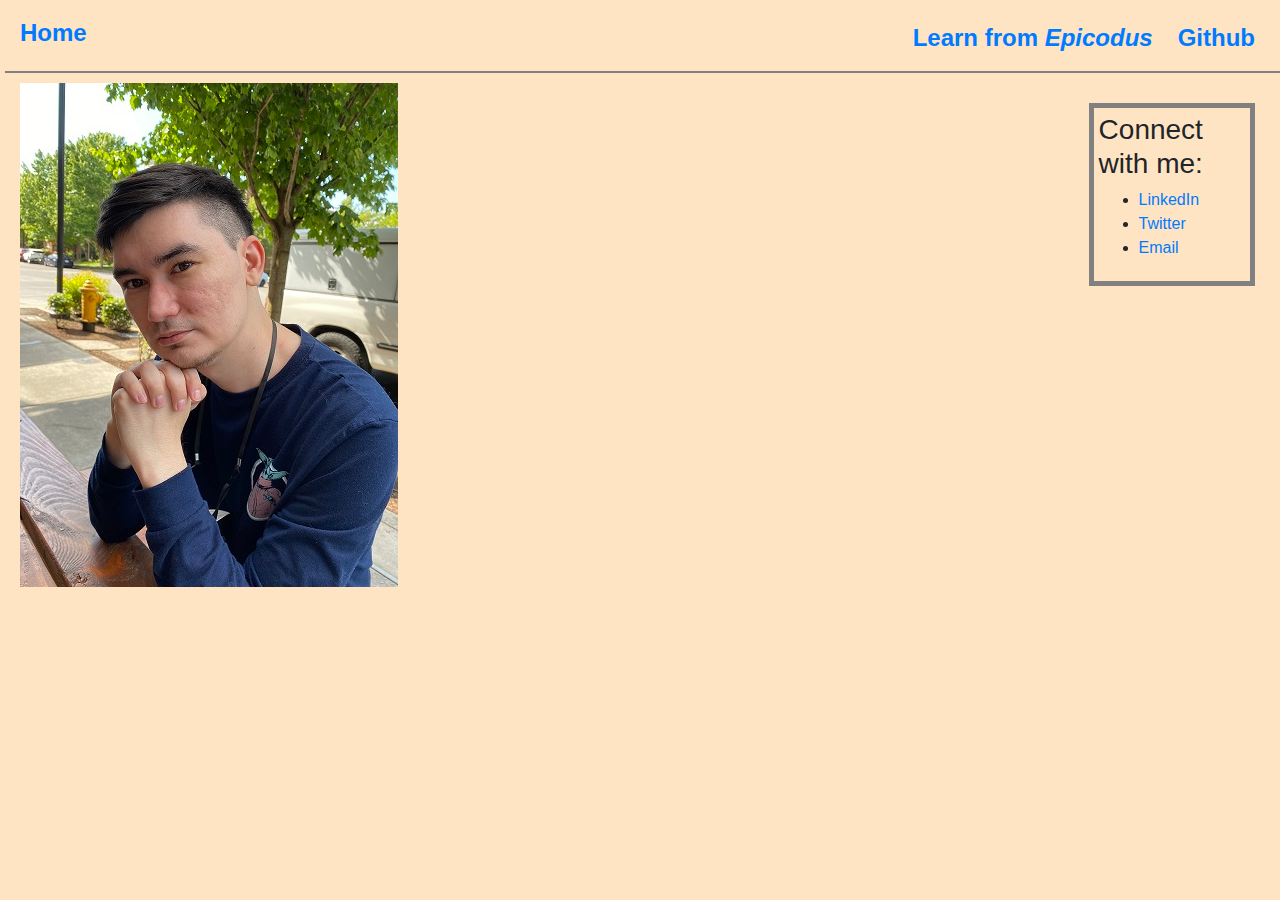
==== index.html @ a0d23c23 "add contact info, home img" ====
<!DOCTYPE html>
<html lang="en-US">
<head>
  <link rel="stylesheet" href="css/bootstrap.css">
  <link rel="stylesheet" href="css/styles.css">
  <title>Brandon Eads</title>
</head>
<body>
  <div class="top-line left">
    <strong><a href="index.html">Home</a></strong>
    <strong class="right"><a href="https://github.com/beads89/" target="_blank">Github</a></strong>
    <strong class="right"><a href="https://www.learnhowtoprogram.com" target="_blank">Learn from <em>Epicodus</em></a></strong>
  </div>
  <img class="left" src="img/self2.JPG" alt="Brandon outside with no glasses">
  <div class="contact">
    <h3>Connect with me:</h3>
    <ul>
      <li><a href="https://www.linkedin.com/in/brandoneads/" target="_blank">LinkedIn</a></li>
      <li><a href="https://www.example.com/" target="_blank">Twitter</a></li>
      <li><a href="mailto:brandon181989@hotmail.com">Email</a></li>
    </ul>
  </div>
</body>
</html>
---- css/styles.css ----
.top-line {
  width: 100%;
  border-spacing: 15px;
  border-bottom: solid grey;
  border-bottom-width: 2px;
  box-sizing: border-box;
  padding: 10px;
  margin: 10px;
}

.left {
  float: left;
  display: block;
  border-spacing: 10px;
  margin: 5px;
  font-size: x-large;
  padding-left: 15px;
}

.right {
  float: right;
  border-spacing: 10px;
  margin: 5px;
  padding-right: 15px;
}

body {
  background-color: bisque;
}

.contact {
  float: right;
  width: 13%;
  padding: 5px;
  border: solid grey;
  border-width: 5px;
  border-spacing: 5px;
  margin: 25px;
  box-sizing: border-box;
}
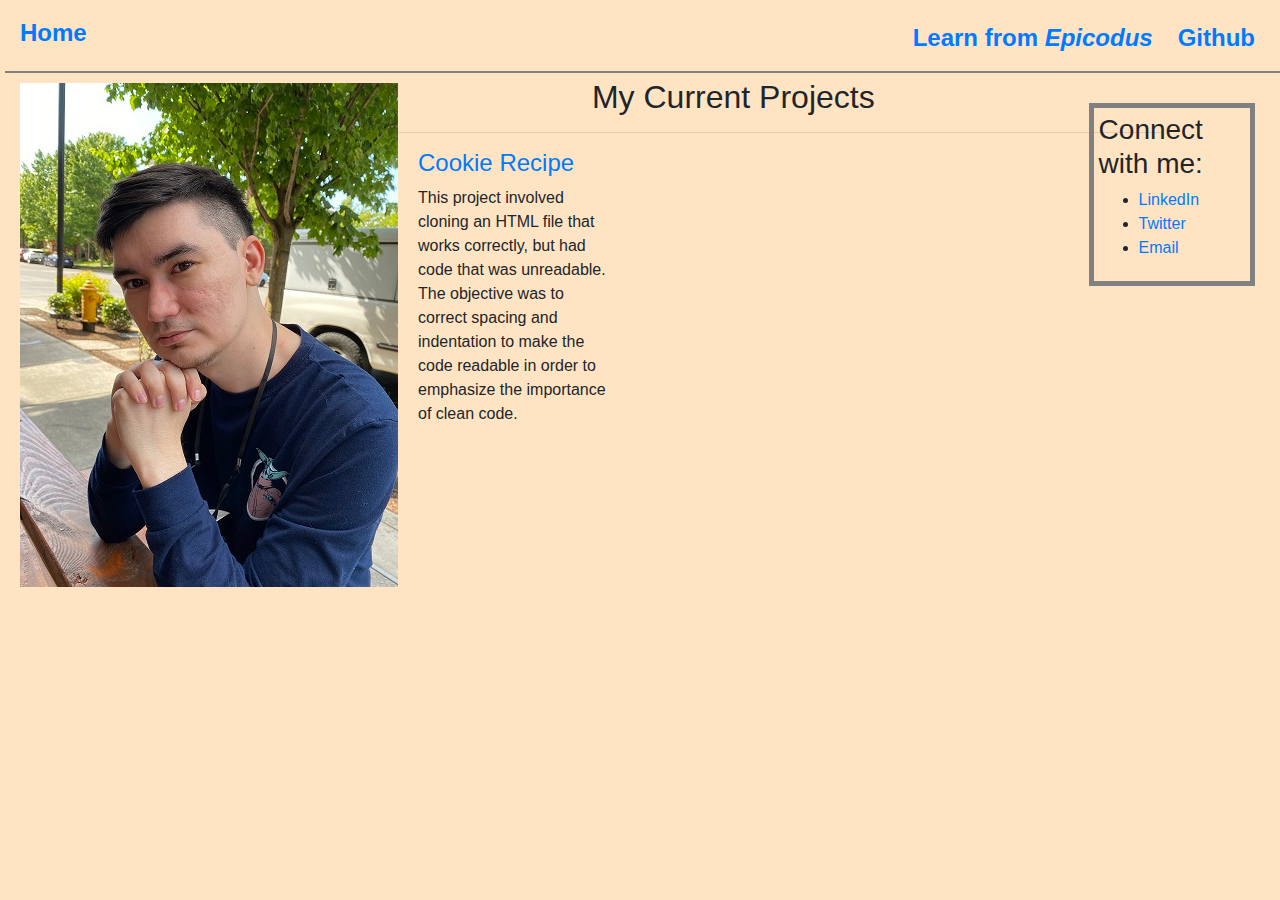
==== commit fcc522c5: "add jumbo and cookie-recipe column" ====
--- a/index.html
+++ b/index.html
@@ -20,6 +20,18 @@
       <li><a href="mailto:brandon181989@hotmail.com">Email</a></li>
     </ul>
   </div>
+  <div class="container">
+    <div class="jumbotron">
+      <h2 class="center">My Current Projects</h2>
+      <hr>
+      <div class="row">
+        <div class="col-4">
+          <h4><a href="https://github.com/beads89/cookie-recipe2" target="_blank">Cookie Recipe</a></h4>
+          <p>This project involved cloning an HTML file that works correctly, but had code that was unreadable. The objective was to correct spacing and indentation to make the code readable in order to emphasize the importance of clean code.</p>
+        </div>
+      </div>
+    </div>
+  </div>
 </body>
 </html>
 
--- a/css/styles.css
+++ b/css/styles.css
@@ -19,6 +19,7 @@
 
 .right {
   float: right;
+  display: block;
   border-spacing: 10px;
   margin: 5px;
   padding-right: 15px;
@@ -26,6 +27,10 @@
 
 body {
   background-color: bisque;
+}
+
+.jumbotron {
+  background-color: bisque !important;
 }
 
 .contact {
@@ -37,4 +42,8 @@
   border-spacing: 5px;
   margin: 25px;
   box-sizing: border-box;
+}
+
+.center {
+  text-align: center;
 }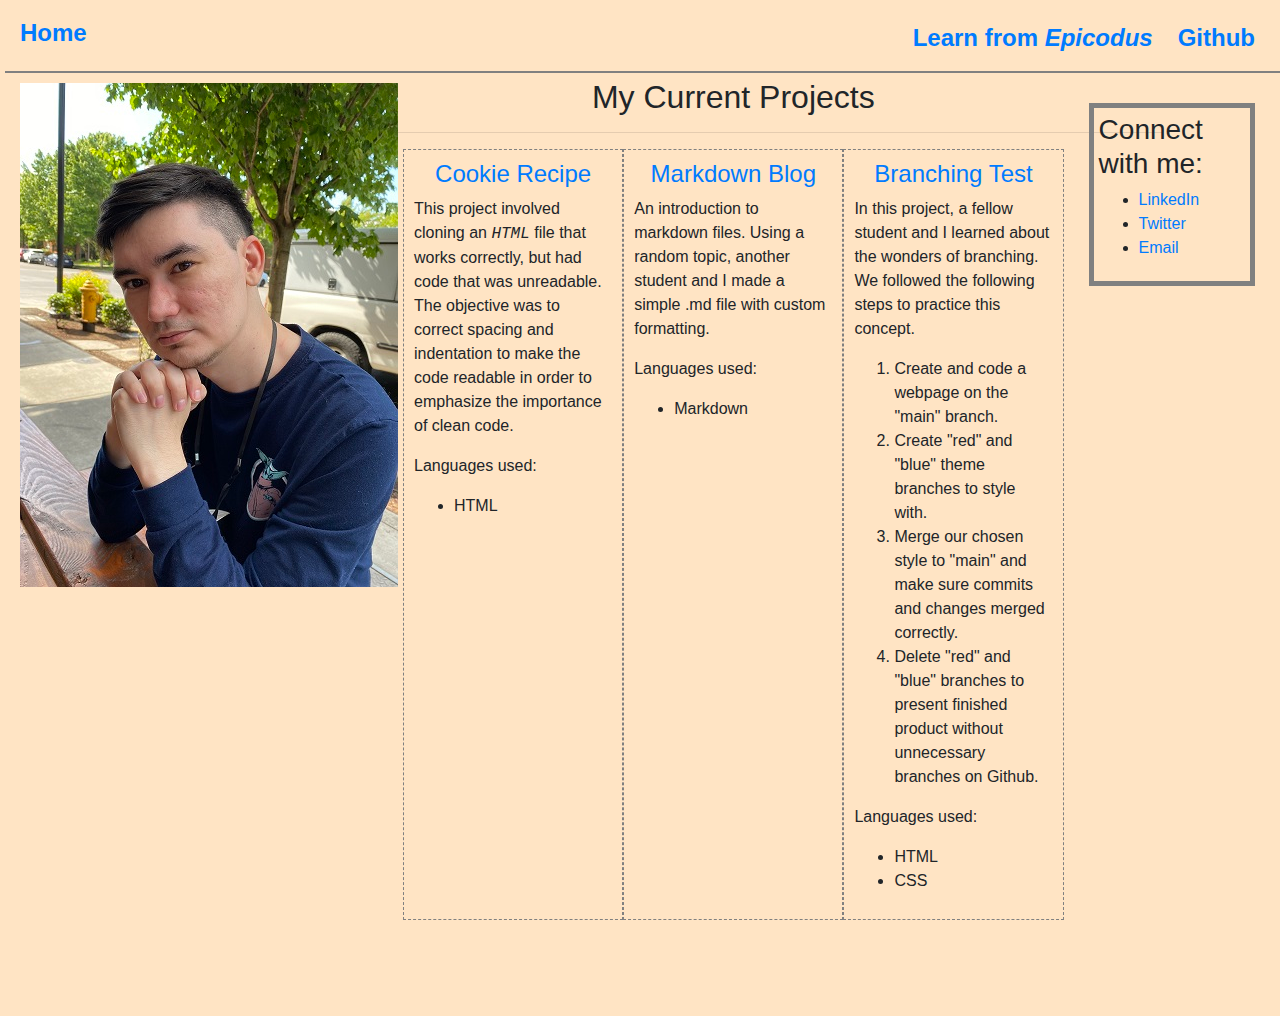
==== commit 3080d554: "add markdown and branching columns and borders" ====
--- a/index.html
+++ b/index.html
@@ -25,9 +25,36 @@
       <h2 class="center">My Current Projects</h2>
       <hr>
       <div class="row">
-        <div class="col-4">
-          <h4><a href="https://github.com/beads89/cookie-recipe2" target="_blank">Cookie Recipe</a></h4>
-          <p>This project involved cloning an HTML file that works correctly, but had code that was unreadable. The objective was to correct spacing and indentation to make the code readable in order to emphasize the importance of clean code.</p>
+        <div class="col-4 d-column">
+          <h4 class="center"><a href="https://github.com/beads89/cookie-recipe2" target="_blank">Cookie Recipe</a></h4>
+          <p>This project involved cloning an <span class="language">HTML</span> file that works correctly, but had code that was unreadable. The objective was to correct spacing and indentation to make the code readable in order to emphasize the importance of clean code.</p>
+          <p>Languages used:</p>
+          <ul>
+            <li>HTML</li>
+          </ul>
+        </div>
+        <div class="col-4 d-column">
+          <h4 class="center"><a href="https://github.com/beads89/markdown-blog" target="_blank">Markdown Blog</a></h4>
+          <p>An introduction to markdown files. Using a random topic, another student and I made a simple .md file with custom formatting.</p>
+          <p>Languages used:</p>
+          <ul>
+            <li>Markdown</li>
+          </ul>
+        </div>
+        <div class="col-4 d-column">
+          <h4 class="center"><a href="https://github.com/beads89/branching-test" target="_blank">Branching Test</a></h4>
+          <p>In this project, a fellow student and I learned about the wonders of branching. We followed the following steps to practice this concept.</p>
+          <ol>
+            <li>Create and code a webpage on the "main" branch.</li>
+            <li>Create "red" and "blue" theme branches to style with.</li>
+            <li>Merge our chosen style to "main" and make sure commits and changes merged correctly.</li>
+            <li>Delete "red" and "blue" branches to present finished product without unnecessary branches on Github.</li>
+          </ol>
+          <p>Languages used:</p>
+          <ul>
+            <li>HTML</li>
+            <li>CSS</li>
+          </ul>
         </div>
       </div>
     </div>
--- a/css/styles.css
+++ b/css/styles.css
@@ -46,4 +46,15 @@
 
 .center {
   text-align: center;
+}
+
+.col-4 {
+  padding: 10px;
+  border: dashed grey;
+  border-width: 1px;
+}
+
+.language {
+  font-style: italic;
+  font-family: courier;
 }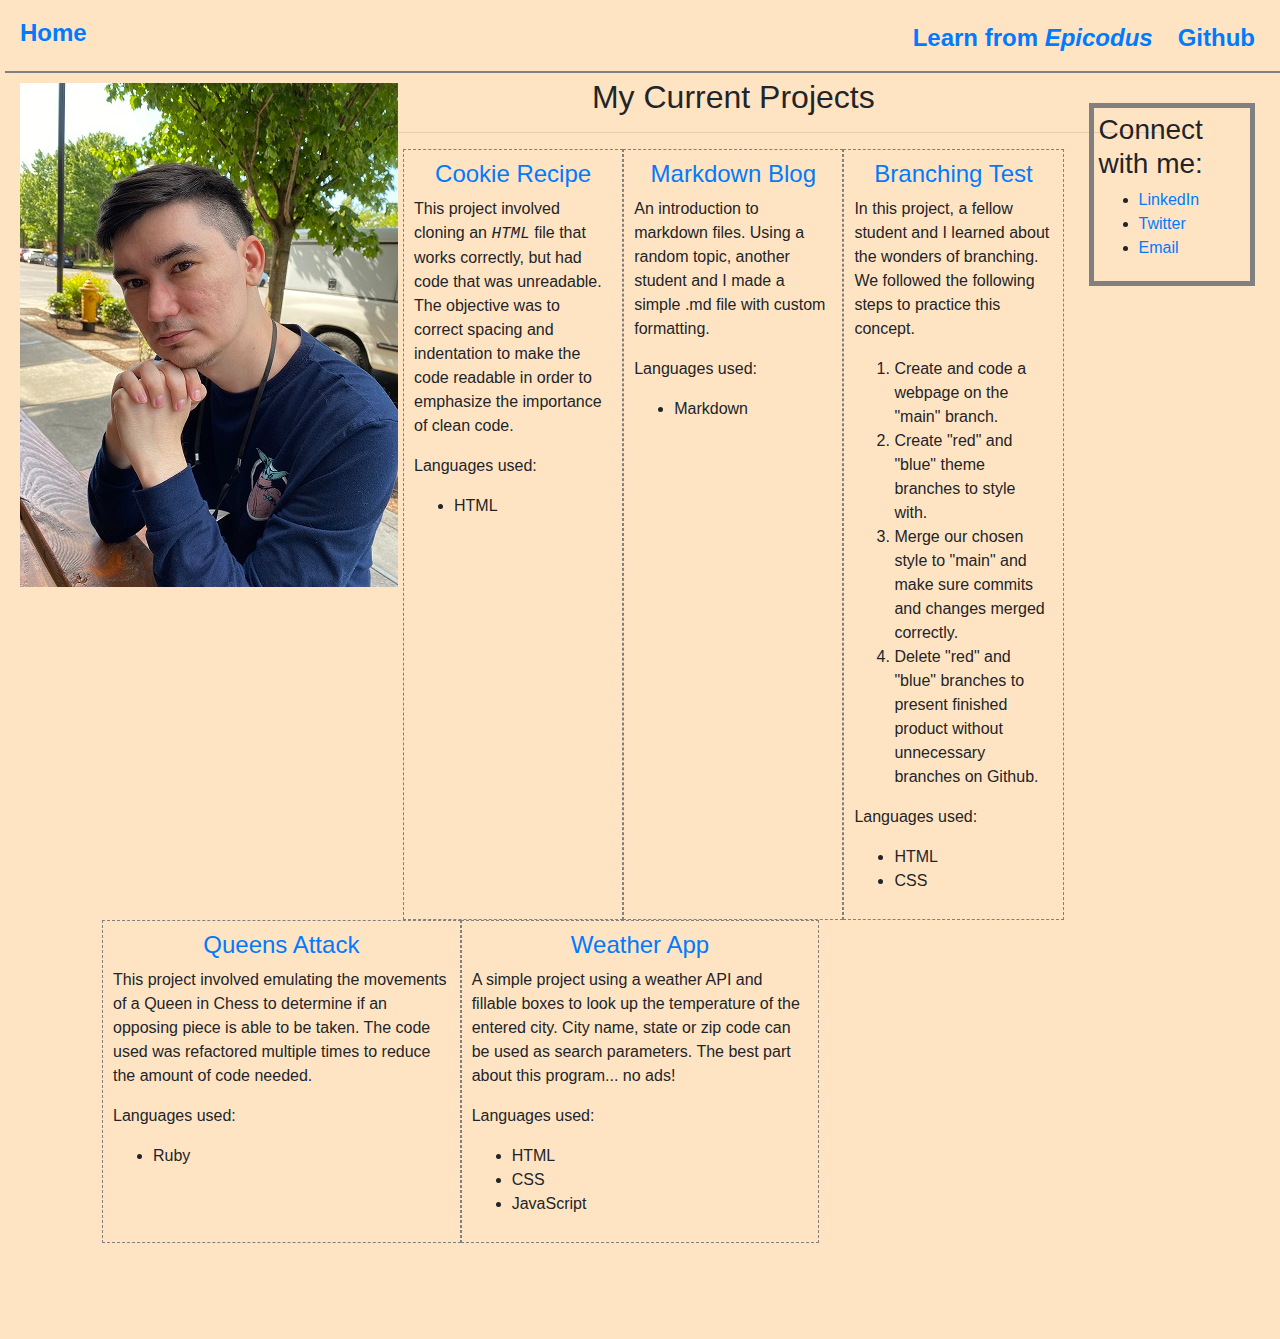
==== commit 7614bc5e: "add queens attack and weather app" ====
--- a/index.html
+++ b/index.html
@@ -57,6 +57,26 @@
           </ul>
         </div>
       </div>
+      <div class="row">
+        <div class="col-4 d-column">
+          <h4 class="center"><a href="https://github.com/beads89/queens-attack" target="_blank">Queens Attack</a></h4>
+          <p>This project involved emulating the movements of a Queen in Chess to determine if an opposing piece is able to be taken. The code used was refactored multiple times to reduce the amount of code needed.</p>
+          <p>Languages used:</p>
+          <ul>
+            <li>Ruby</li>
+          </ul>
+        </div>
+        <div class="col-4 d-column">
+          <h4 class="center"><a href="https://github.com/beads89/weather-app" target="_blank">Weather App</a></h4>
+          <p>A simple project using a weather API and fillable boxes to look up the temperature of the entered city. City name, state or zip code can be used as search parameters. The best part about this program... no ads!</p>
+          <p>Languages used:</p>
+          <ul>
+            <li>HTML</li>
+            <li>CSS</li>
+            <li>JavaScript</li>
+          </ul>
+        </div>
+      </div>
     </div>
   </div>
 </body>
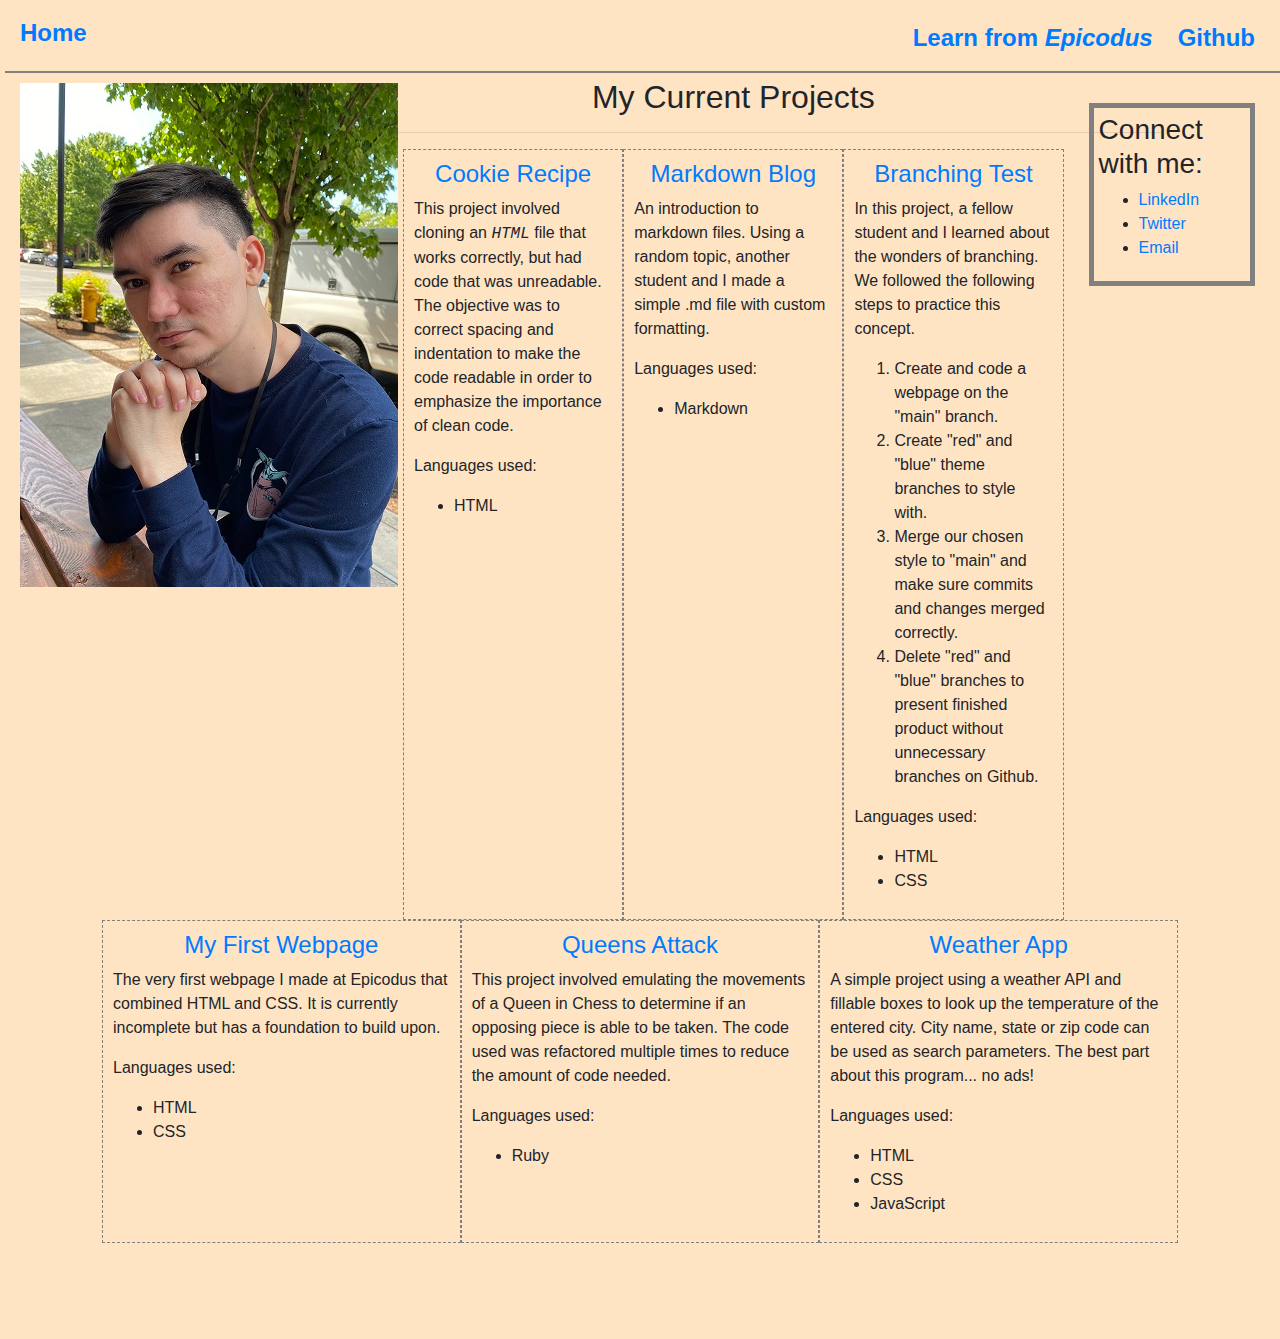
==== commit a8520ac7: "add my first webpage, reorder queens attack and weather app" ====
--- a/index.html
+++ b/index.html
@@ -59,6 +59,15 @@
       </div>
       <div class="row">
         <div class="col-4 d-column">
+          <h4 class="center"><a href="https://github.com/beads89/my-first-webpage" target="_blank">My First Webpage</a></h4>
+          <p>The very first webpage I made at Epicodus that combined HTML and CSS. It is currently incomplete but has a foundation to build upon.</p>
+          <p>Languages used:</p>
+          <ul>
+            <li>HTML</li>
+            <li>CSS</li>
+          </ul>
+        </div>
+        <div class="col-4 d-column">
           <h4 class="center"><a href="https://github.com/beads89/queens-attack" target="_blank">Queens Attack</a></h4>
           <p>This project involved emulating the movements of a Queen in Chess to determine if an opposing piece is able to be taken. The code used was refactored multiple times to reduce the amount of code needed.</p>
           <p>Languages used:</p>
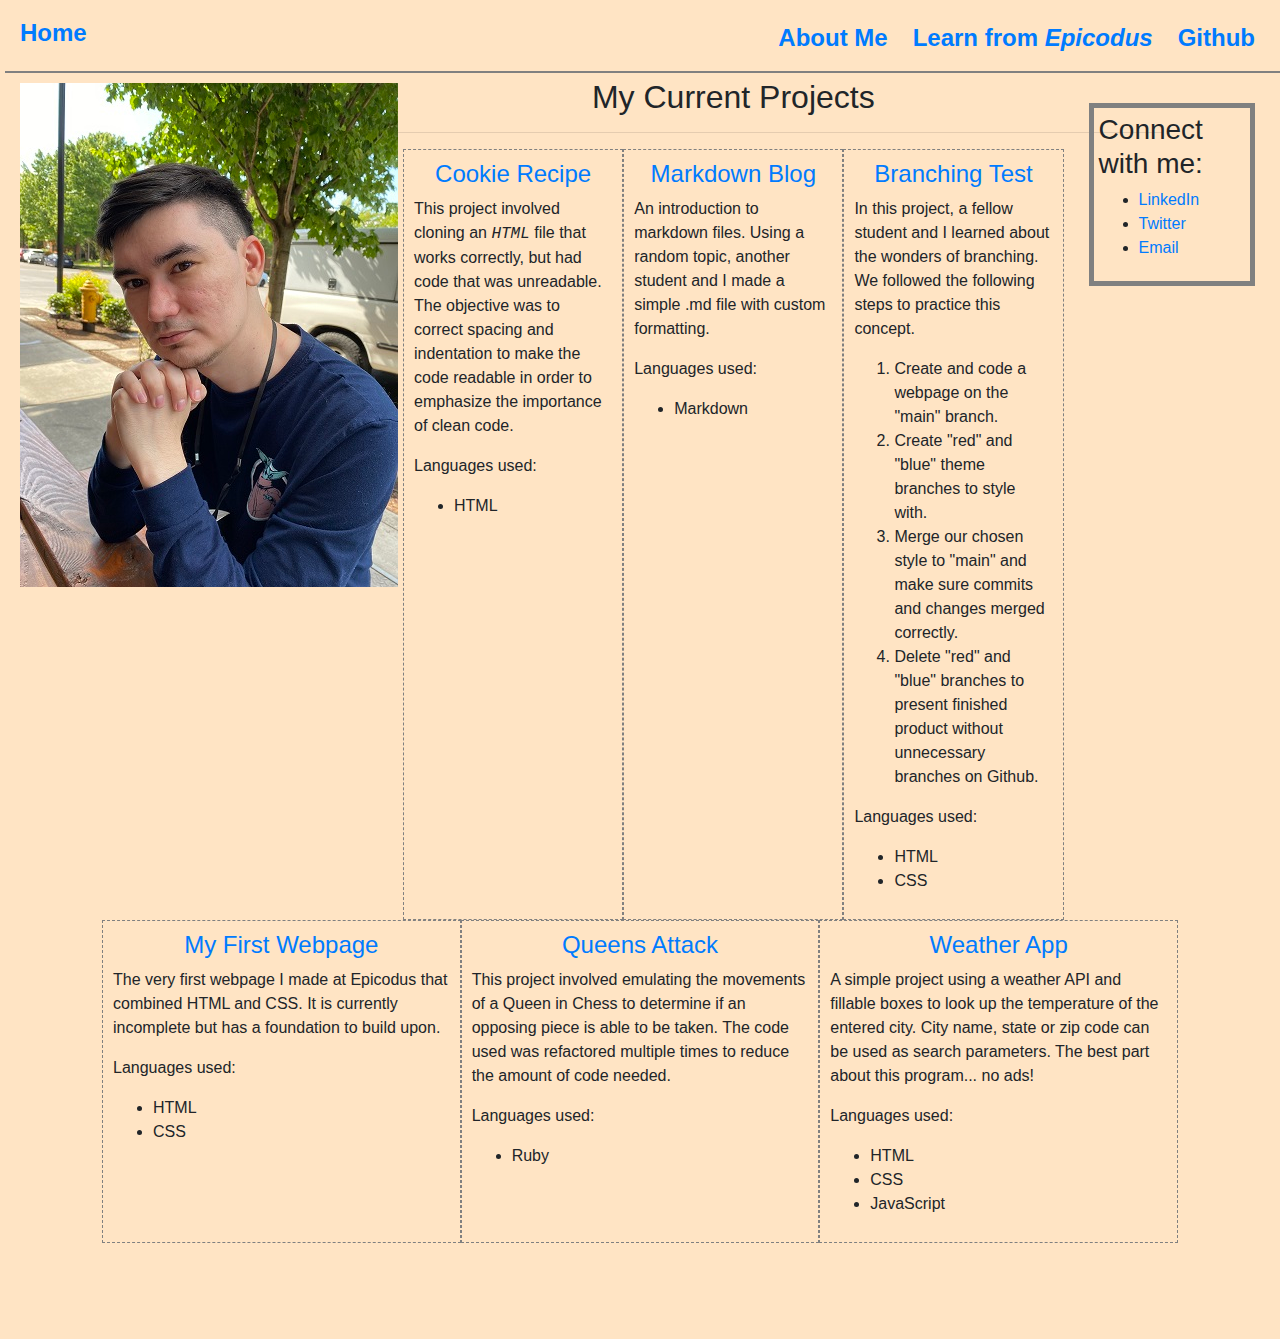
==== commit 781e303d: "create aboutme html, add link on index to aboutme" ====
--- a/index.html
+++ b/index.html
@@ -10,8 +10,9 @@
     <strong><a href="index.html">Home</a></strong>
     <strong class="right"><a href="https://github.com/beads89/" target="_blank">Github</a></strong>
     <strong class="right"><a href="https://www.learnhowtoprogram.com" target="_blank">Learn from <em>Epicodus</em></a></strong>
+    <strong class="right"><a href="aboutme.html">About Me</a></strong>
   </div>
-  <img class="left" src="img/self2.JPG" alt="Brandon outside with no glasses">
+  <img class="left" src="img/self2.JPG" alt="Me outside with no glasses">
   <div class="contact">
     <h3>Connect with me:</h3>
     <ul>
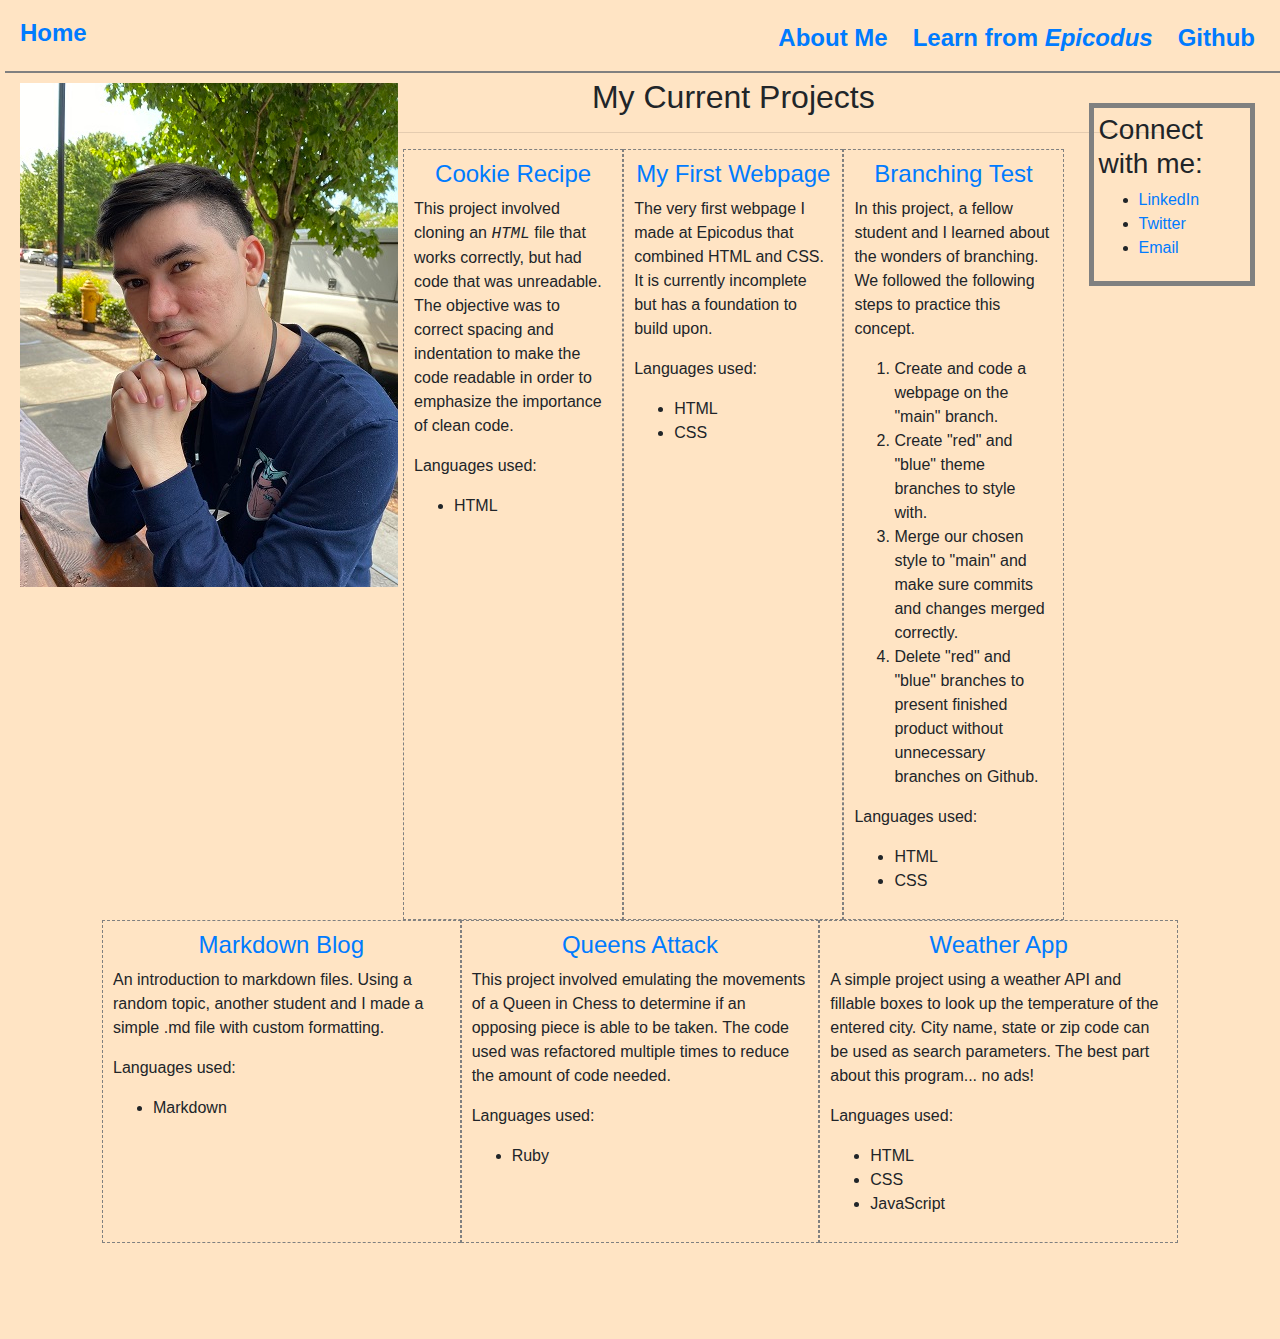
==== commit f343c329: "switch markdown blog and my first webpage positions" ====
--- a/index.html
+++ b/index.html
@@ -4,6 +4,7 @@
   <link rel="stylesheet" href="css/bootstrap.css">
   <link rel="stylesheet" href="css/styles.css">
   <title>Brandon Eads</title>
+  <link rel="icon" href="img/letterb.jpg">
 </head>
 <body>
   <div class="top-line left">
@@ -35,11 +36,12 @@
           </ul>
         </div>
         <div class="col-4 d-column">
-          <h4 class="center"><a href="https://github.com/beads89/markdown-blog" target="_blank">Markdown Blog</a></h4>
-          <p>An introduction to markdown files. Using a random topic, another student and I made a simple .md file with custom formatting.</p>
+          <h4 class="center"><a href="https://github.com/beads89/my-first-webpage" target="_blank">My First Webpage</a></h4>
+          <p>The very first webpage I made at Epicodus that combined HTML and CSS. It is currently incomplete but has a foundation to build upon.</p>
           <p>Languages used:</p>
           <ul>
-            <li>Markdown</li>
+            <li>HTML</li>
+            <li>CSS</li>
           </ul>
         </div>
         <div class="col-4 d-column">
@@ -60,12 +62,11 @@
       </div>
       <div class="row">
         <div class="col-4 d-column">
-          <h4 class="center"><a href="https://github.com/beads89/my-first-webpage" target="_blank">My First Webpage</a></h4>
-          <p>The very first webpage I made at Epicodus that combined HTML and CSS. It is currently incomplete but has a foundation to build upon.</p>
+          <h4 class="center"><a href="https://github.com/beads89/markdown-blog" target="_blank">Markdown Blog</a></h4>
+          <p>An introduction to markdown files. Using a random topic, another student and I made a simple .md file with custom formatting.</p>
           <p>Languages used:</p>
           <ul>
-            <li>HTML</li>
-            <li>CSS</li>
+            <li>Markdown</li>
           </ul>
         </div>
         <div class="col-4 d-column">
--- a/css/styles.css
+++ b/css/styles.css
@@ -33,6 +33,10 @@
   background-color: bisque !important;
 }
 
+.card {
+  background-color: bisque !important;
+}
+
 .contact {
   float: right;
   width: 13%;
@@ -57,4 +61,16 @@
 .language {
   font-style: italic;
   font-family: courier;
+}
+
+.leftseparate {
+  padding: 10px;
+  border-right: double;
+  border-bottom: double;
+}
+
+.rightseparate {
+  padding: 10px;
+  border-left: double;
+  border-bottom: double;
 }